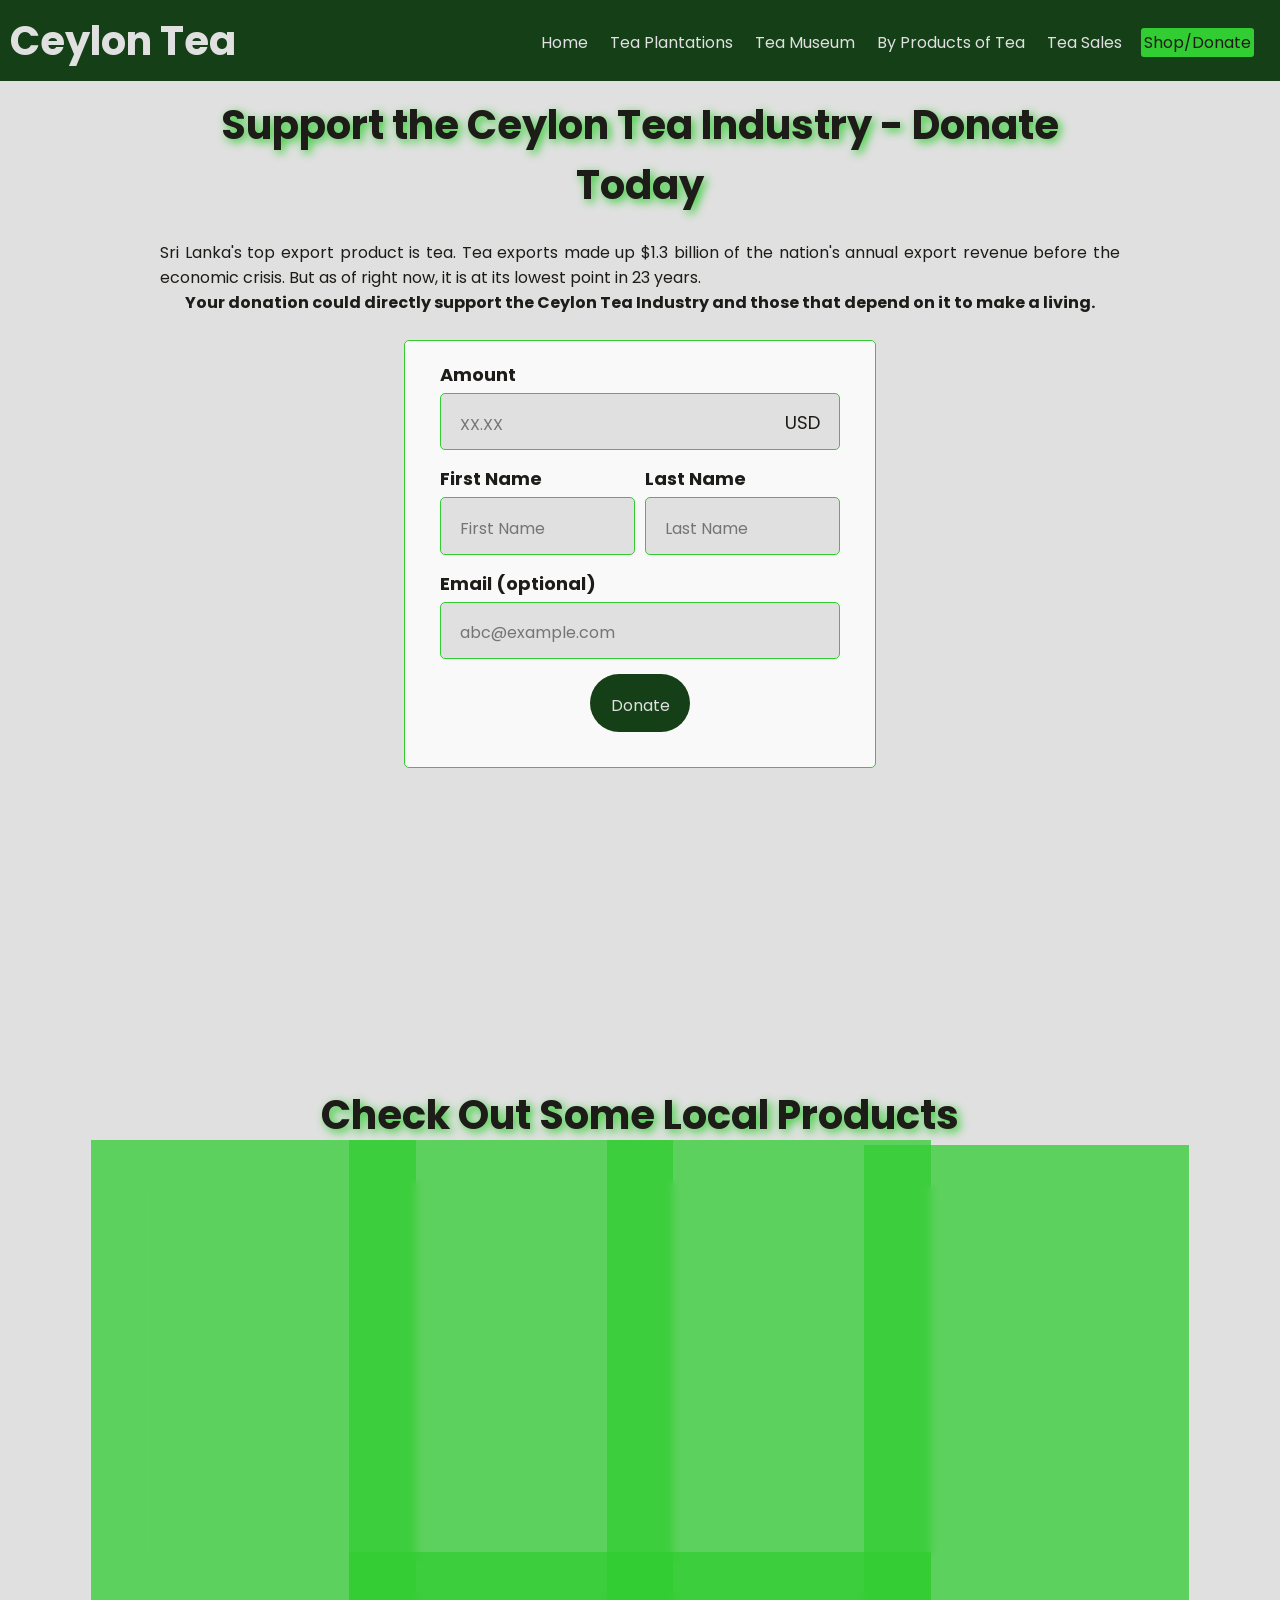
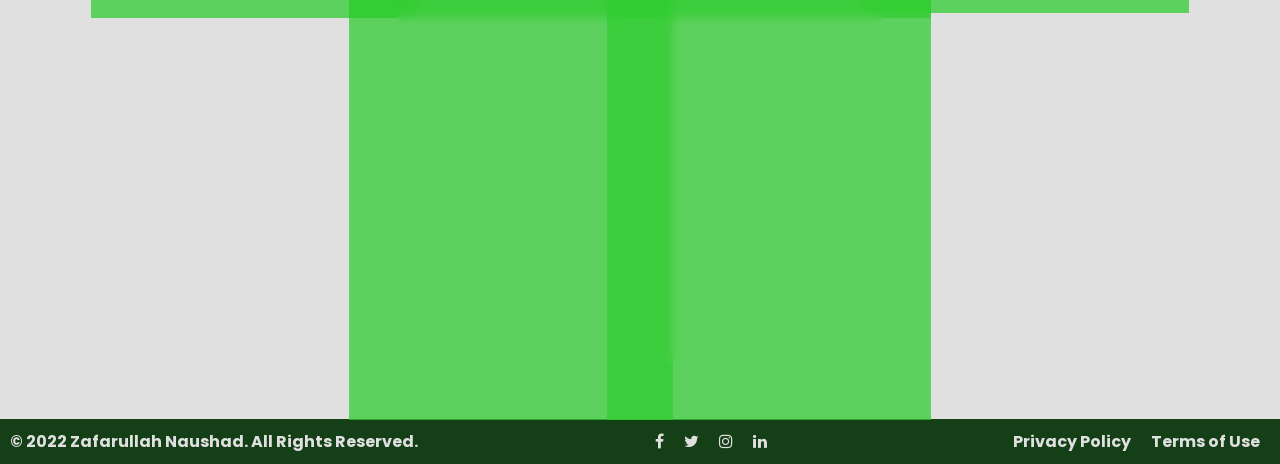
==== donate.html @ 71f16feb "Add files via upload" ====
<!DOCTYPE html>
<html lang="en">
  <head>
    <meta charset="UTF-8" />
    <meta http-equiv="X-UA-Compatible" content="IE=edge" />
    <meta name="viewport" content="width=device-width, initial-scale=1.0" />
    <link
      href="https://fonts.googleapis.com/css2?family=Poppins:wght@300&display=swap"
      rel="stylesheet"
    />
    <link rel="shortcut icon" type="Image/png" href="Images/favicon.png">
    <link rel="stylesheet" href="https://cdnjs.cloudflare.com/ajax/libs/font-awesome/4.7.0/css/font-awesome.min.css">
    <link rel="stylesheet" href="CSS/global.css" />
    <link rel="stylesheet" href="CSS/donate-style.css" />
    <title>Shop & Donate</title>
  </head>
  <body>
    <header>
      <h1 class="logo">Ceylon Tea</h1>
      <input type="checkbox" id="nav-toggle" class="nav-toggle" />
      <nav>
        <ul>
          <li><a href="index.html">Home</a></li>
          <li><a href="tea-plantations.html">Tea Plantations</a></li>
          <li><a href="tea-museum.html">Tea Museum</a></li>
          <li><a href="by-products.html">By Products of Tea</a></li>
          <li><a href="tea-sales1.html">Tea Sales</a></li>
          <li><a href="donate.html" class="active">Shop/Donate</a></li>
        </ul>
      </nav>
      <label for="nav-toggle" class="nav-toggle-label">
        <span></span>
        <span></span>
        <span></span>
      </label>
    </header>
    <section class="first-section">
      <div class="content">
        <h1>Support the Ceylon Tea Industry - Donate Today</h1>
        <br />
        <p>
          Sri Lanka's top export product is tea. Tea exports made up $1.3
          billion of the nation's annual export revenue before the economic
          crisis. But as of right now, it is at its lowest point in 23 years.
        </p>
        <span
          >Your donation could directly support the Ceylon Tea Industry and
          those that depend on it to make a living.</span
        >
        <br />

        <div class="form-section">
          <form class="donate-form">
            <ul class="form">
              <li class="form-item">
                <label for="amount">Amount</label>
                <div class="prefixed-input">
                  <div class="input-prefix">USD</div>
                  <input type="text" name="amount" placeholder="XX.XX" required=""/>
                </div>
                <li class="form-item-group">
                  <ul class="horizontal-fields">
                    <li class="form-item"> 
                      <label for="fName">First Name</label>
                      <input type="text" name="fName" placeholder="First Name" required=""/>
                    </li>
                    <li class="form-item"> 
                      <label for="lName">Last Name</label>
                      <input type="text" name="lName" placeholder="Last Name" required=""/>
                    </li>
                  </ul>
                </li>
              </li>
              <li class="form-item">
                <label for="email">Email (optional)</label>
                <div class="input-wrapper">
                  <input type="email" name="email" placeholder="abc@example.com"/>
                </div>
              </li>
              <li class="form-item buttons">
                <input type="submit" value="Donate"/>
              </li>
            </ul>
          </form>
        </div>
      </div>
    </section>
    <section class="second-section">
      <h1>Check Out Some Local Products</h1>
      <div class="products">
        <div class="product">
          <img src="Images/ceramic-mug-father.webp" alt="" />
          <h3>Handmade Ceramic Mug for Father</h3>
          <p><span>Price: </span>Rs. 950.00</p>
          <a href="">Buy Now</a>
        </div>
        <div class="product">
          <img src="Images/ceramic-mug-mother.webp" alt="" />
          <h3>Handmade Ceramic Mug for Mother</h3>
          <p><span>Price: </span>Rs. 950.00</p>
          <a href="">Buy Now</a>
        </div>
        <div class="product">
          <img src="Images/fridge-magnet.webp" alt="" />
          <h3>Wooden Refrigerator Elephant Magnet</h3>
          <p><span>Price: </span>Rs. 250.00</p>
          <a href="">Buy Now</a>
        </div>
        <div class="product">
          <img src="Images/lacquered flower vase.webp" alt="" />
          <h3>Lacquered Flower Vase</h3>
          <br />
          <p><span>Price: </span>Rs. 1,650.00</p>
          <a href="">Buy Now</a>
          <!-- 1650 -->
        </div>
        <div class="product">
          <img src="Images/traditional-mask.webp" alt="" />
          <h3>Traditional Mask (Dala Gara)</h3>
          <br />
          <p><span>Price: </span>Rs. 2,800.00</p>
          <a href="">Buy Now</a>
        </div>
        <div class="product">
          <img src="Images/wooden-elephant.webp" alt="" />
          <h3>Wooden Elephant (Attonia 3)</h3>
          <br />
          <p><span>Price: </span>Rs. 1,450.00</p>
          <a href="">Buy Now</a>
        </div>
      </div>
    </section>
    <footer>
      <div class="footer">
          <p>&copy; 2022 Zafarullah Naushad. All Rights Reserved.</p>
      </div>
      <div class="footer">
          <p><a href="#"><i class="fa fa-facebook"></i></a></p>
          <p><a href="#"><i class="fa fa-twitter"></i></a></p>
          <p><a href="#"><i class="fa fa-instagram"></i></a></p>
          <p><a href="#"><i class="fa fa-linkedin"></i></a></p>
      </div>
      <div class="footer">
          <p><a href="#">Privacy Policy</a></p>
          <p><a href="#">Terms of Use</a></p>
      </div>
      <!-- References
      Ceylon Stores. (n.d.). Shop. [online] Available at: https://ceylonstores.lk/shop/. -->
  </footer>
  </body>
</html>
---- CSS/global.css ----
:root{
    --light-text-color: #E0E0E0;
    --dark-text-color: #1E1C18;
    --first-color: #143F17;
    --second-color: #32CD32;
	--heading-size: 30px;
	--sub-heading-size: 20px;
	--text-size: 14px;
}

*{
    padding: 0px;
	margin: 0px;
	box-sizing: border-box;
	font-family: 'Poppins', sans-serif;
	scroll-behavior: smooth;
}

body {
  background: var(--light-text-color);
}
/* Navigation */

header {
    padding: 10px;
    background: var(--first-color);
    position: fixed;
    z-index: 10;
    width: 100%;
}

.logo {
    color: var(--light-text-color);
    font-size: var(--heading-size);
}

.nav-toggle {
    display: none;
}

.nav-toggle-label {
    position: absolute;
    top: 0;
    right: 0;
    height: 100%;
    margin: 0 1em;
    display: flex;
    justify-content: center;
    flex-direction: column;
}

.nav-toggle-label span{
    display: block;
    margin: 3px 0;
    background: white;
    height: 3px;
    width: 30px;
    border-radius: 2px;
    position: relative;
}

nav {
    position: absolute;
    text-align: center;
    line-height: 40px;
    top: 100%;
    left: 0;
    background-image: linear-gradient(180deg, rgb(20,63,23), rgba(50,205,50,0.512), rgba(255,255,255,0.49)),url(../Images/background.jpg);
    width: 100%;
    transform: scale(1, 0);
    transform-origin: top;
    transition: transform .4s ease-in-out;
}

nav ul {
    list-style: none;
}

nav ul li {
    margin-bottom: 1em;
    margin-right: 1em;
}

nav ul li a {
    padding: 3px;
    color: var(--light-text-color);
    text-decoration: none;
    font-size: 16px;
    border-radius: 3px;
    transition: .5s;
}

nav ul li .active, nav a:hover{
    color: var(--second-color);
}

.nav-toggle:checked ~ nav {
    transform: scale(1, 1);
}

.nav-toggle:checked ~ nav a {
    opacity: 1;
    transition: opacity 250ms ease-in-out 250ms;
}
footer{
    font-weight: bold;
    color: var(--light-text-color);
    background: var(--first-color);
    font-size: 12px;
    width: 100%;
    display: flex;
    flex-direction: column-reverse;
    justify-content: space-between;
    align-items: center;
    padding: 10px;
}
.footer{
    display: flex;
    justify-content: space-around;
}
.footer a{
    padding: 0 10px;
	text-decoration: none;
	color: var(--light-text-color);
    font-size: var(--text-size);
}
.footer .active, .footer a:hover{
    text-decoration: underline;
	color: var(--second-color);
	transition: 0.4s;
}
@media only screen and (min-width: 400px) {
    footer{
        font-size: 16px;
    }
}
@media only screen and (min-width: 900px) {
    footer{
        flex-direction: row;
    }
}
@media only screen and (min-width: 1024px) {
    .nav-toggle-label {
        display: none;
    }
    header {
        display: flex;
        justify-content: space-between;
        align-items: center;
    }
    nav{
        all: unset;
        margin-top: 20px;
    }
    nav ul{
        display: flex;
    }
    nav ul li .active, nav a:hover{
        background: var(--second-color);
        color: var(--dark-text-color);
    }
}
---- CSS/donate-style.css ----
.first-section {
  position: relative;
  top: 65px;
  width: 100%;
  display: flex;
  justify-content: space-around;
  align-items: center;
}
.first-section .content {
  width: 75%;
  text-align: center;
  display: flex;
  flex-direction: column;
  align-items: center;
  padding-bottom: 25px;
  color: var(--dark-text-color);
  margin-top: 30px;
}
.first-section .content h1 {
  font-size: var(--heading-size);
  text-shadow: 3px 3px 10px var(--second-color);
}
.first-section .content p {
  text-align: justify;
}
.first-section .content span {
  text-align: center;
  font-size: var(--text-size);
  font-weight: bold;
}
.form-section {
  background: #f5f5f5;
  color: var(--dark-text-color);
  font-weight: 400;
  font-size: 18px;
  font-style: normal;
}
.form-section ul {
  list-style-type: none;
}
.form-section .form {
  background-color: rgba(255, 255, 255, 0.8);
  border: 1px solid var(--second-color);
  border-radius: 5px;
  padding: 20px 35px;
  position: absolute;
  left: 50%;
  transform: translateX(-50%);
  margin-bottom: 15rem;
}
.form-section .form-item {
  margin-bottom: 15px;
  position: relative;
}
input {
  padding: 1.1rem 1.2rem 0.8rem;
  appearance: none;
  border-radius: 5px;
  font-size: var(--text-size);
}
.input:focus {
  outline: none;
}
.input-wrapper {
  position: relative;
}
input:not([type="submit"]):not([type="reset"]) {
  width: 100%;
  background-color: var(--light-text-color);
  border: 1px solid var(--second-color);
}
.horizontal-fields {
  width: 100%;
  display: flex;
  justify-content: space-between;
}
.horizontal-fields .form-item {
  width: 195px;
}
.horizontal-fields .form-item:first-of-type{
  margin-right: 10px;
}
.horizontal-fields .form-item input {
  width: 100%;
}
input[type="submit"] {
  border: 1px solid transparent;
  color: var(--light-text-color);
  cursor: pointer;
  border-radius: 60px;
  background: var(--first-color);
  transition: all 0.4s;
}
input[type="submit"]:hover {
  background: var(--second-color);
  color: var(--dark-text-color);
}
.prefixed-input {
  position: relative;
}
.input-prefix {
  position: absolute;
  top: 28%;
  right: 20px;
}
label {
  display: block;
  margin-bottom: 5px;
  font-weight: bold;
  text-align: left;
}
.second-section {
  padding: 20px 8%;
  position: relative;
  margin-top: 85vh;
}
.second-section h1 {
  font-size: var(--heading-size);
  text-align: center;
  color: var(--dark-text-color);
  text-shadow: 3px 3px 10px var(--second-color);
}
.second-section .products {
  width: 100%;
  padding: 20px;
  display: flex;
  align-items: center;
  justify-content: center;
  flex-wrap: wrap;
}
.second-section .products .product {
  width: 100%;
  display: flex;
  flex-direction: column;
  align-items: center;
  margin: 15px;
  text-align: center;
  background: rgba(50, 205, 50, 0.75);
  box-shadow: 0 8px 32px 0 rgba(31, 38, 135, 0.4);
  backdrop-filter: blur(5px);
  -webkit-backdrop-filter: blur(5px);
  border-radius: 15px;
  border: 1px solid var(--first-color);
}
.second-section .products .product img {
  width: 100%;
  height: 175px;
  border-top-left-radius: 15px;
  border-top-right-radius: 15px;
}
.second-section .products .product h3 {
  margin: 5px 0;
  font-size: var(--sub-heading-size);
  color: var(--dark-text-color);
  text-align: center;
}
.second-section .products .product p span {
  font-weight: bold;
}
.second-section a {
  text-decoration: none;
  color: var(--light-text-color);
  font-size: var(--text-size);
  font-weight: bold;
  border-radius: 45px;
  padding: 15px 20px;
  margin-bottom: 10px;
  background: rgba(20, 63, 23, 0.6);
}
.second-section a:hover {
  letter-spacing: 3px;
  text-shadow: 3px 3px 10px var(--light-text-color);
  transition: 0.5s;
}
@media only screen and (min-width: 400px) {
  :root {
    --heading-size: 40px;
    --sub-heading-size: 22px;
    --text-size: 14px;
  }
  .second-section .products .product {
    width: 75%;
  }
}
@media only screen and (min-width: 650px) {
  :root {
    --heading-size: 40px;
    --sub-heading-size: 22px;
    --text-size: 14px;
  }
  .second-section .products .product {
    width: 40%;
  }
}
@media only screen and (min-width: 900px) {
  :root {
    --heading-size: 40px;
    --sub-heading-size: 24px;
    --text-size: 16px;
  }
  .second-section .products .product {
    width: 22%;
  }
}
/* Form  Responsive */
@media only screen and (max-width:500px){
  .form-section .form{
    width: 90%;
  }
  .horizontal-fields {
    flex-wrap: wrap;
  }
  .horizontal-fields .form-item {
    width: 100%;
  }
  .horizontal-fields .form-item:first-of-type{
    margin-right: 0;
  }
  .second-section {
    margin-top: 100vh;
  }
}
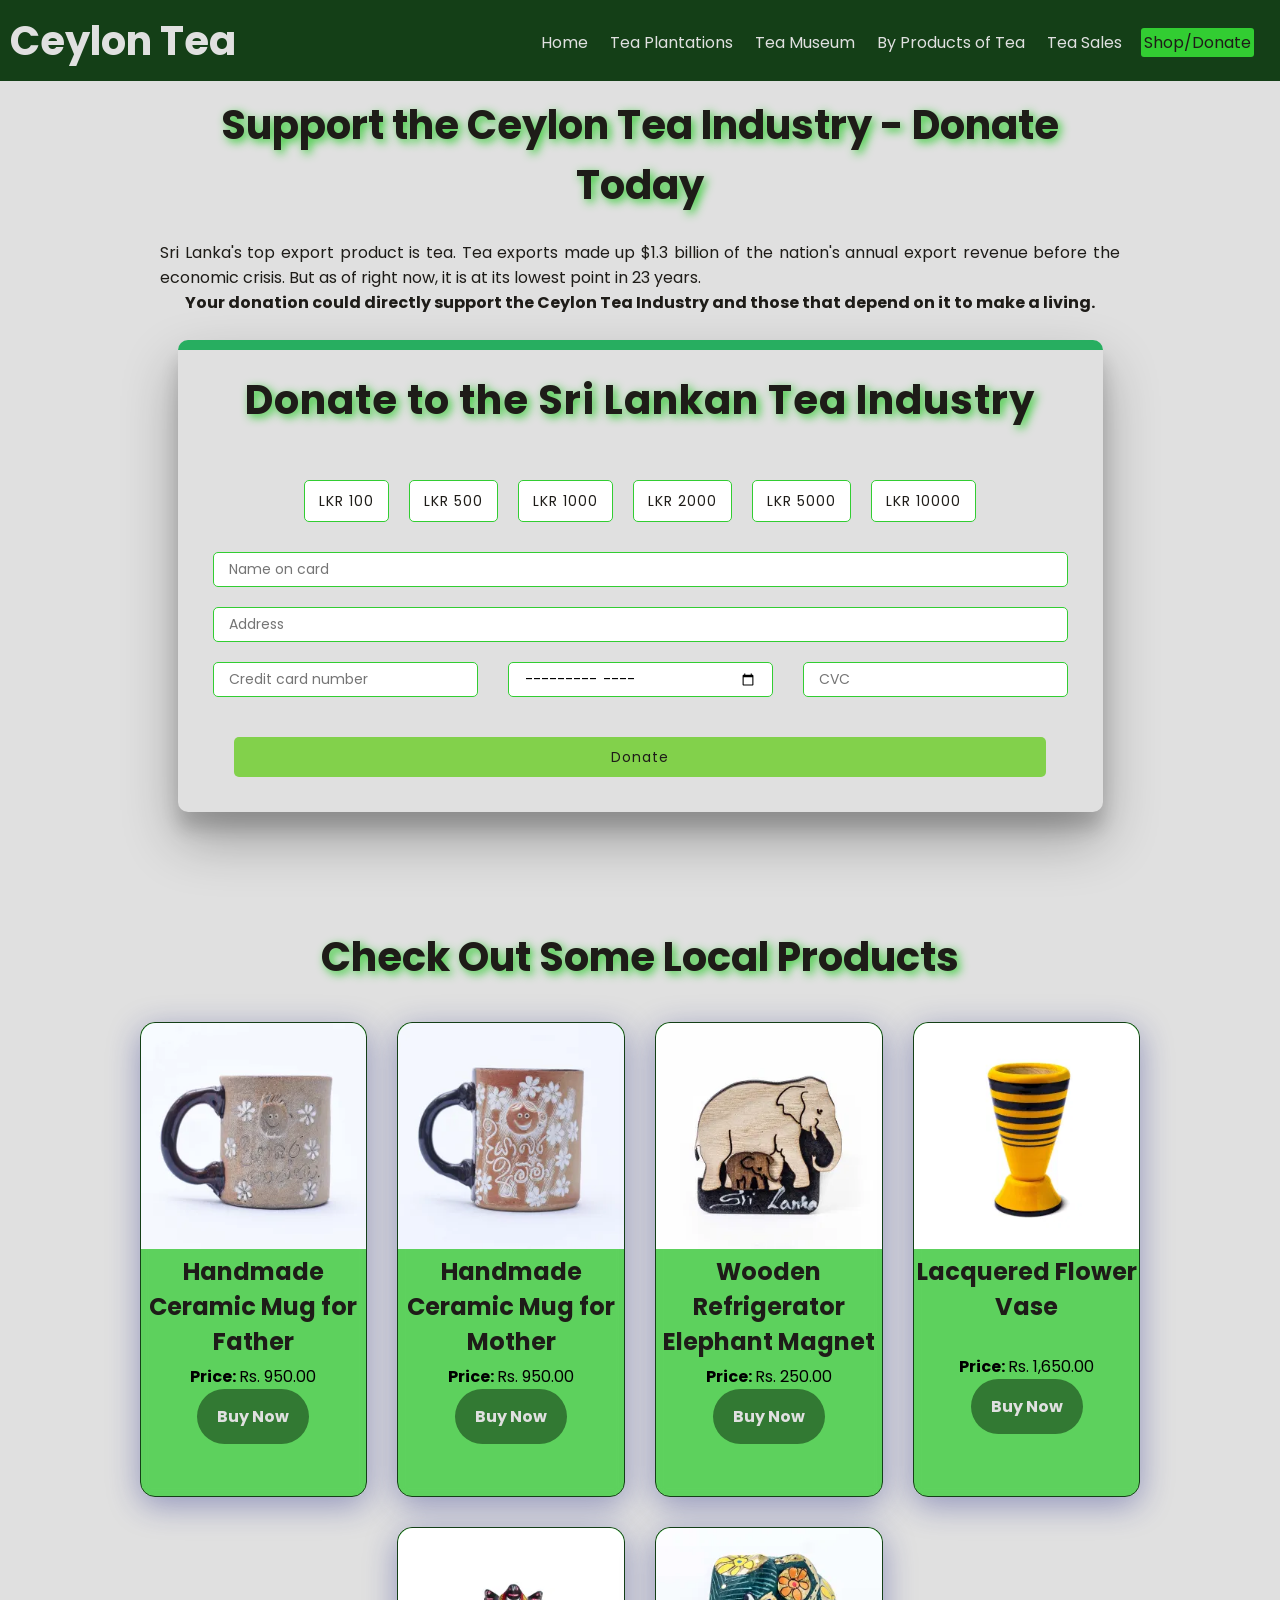
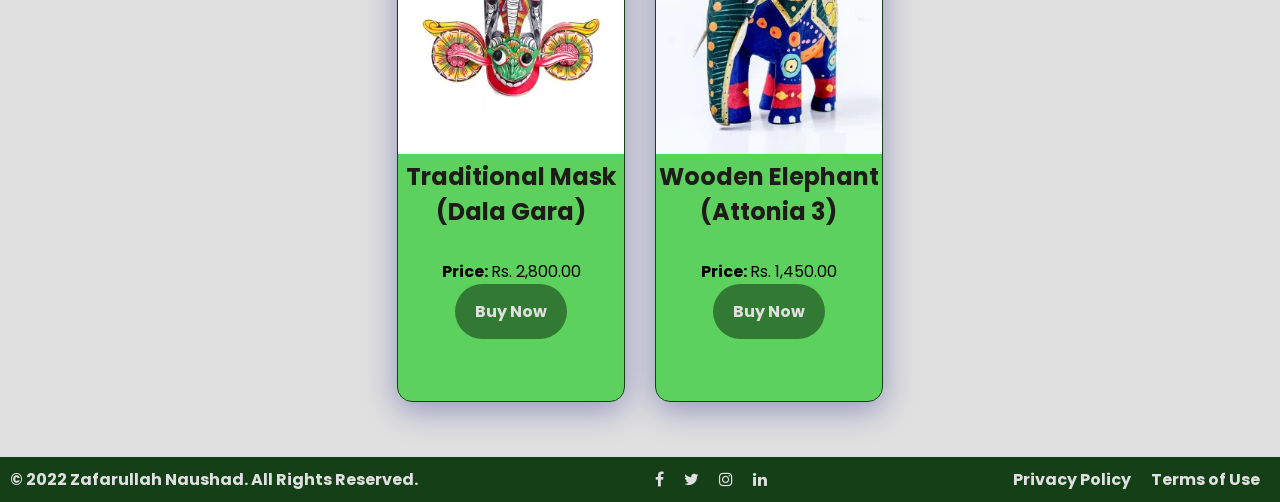
==== commit f058bdce: "Add files via upload" ====
--- a/donate.html
+++ b/donate.html
@@ -50,38 +50,43 @@
         <br />
 
         <div class="form-section">
-          <form class="donate-form">
-            <ul class="form">
-              <li class="form-item">
-                <label for="amount">Amount</label>
-                <div class="prefixed-input">
-                  <div class="input-prefix">USD</div>
-                  <input type="text" name="amount" placeholder="XX.XX" required=""/>
+          <div class="card-form">
+            <form class="deposit">
+              <div class="form-indicator"></div>
+              <div class="form-body">
+                <div class="row">
+                  <h1>Donate to the Sri Lankan Tea Industry</h2>
                 </div>
-                <li class="form-item-group">
-                  <ul class="horizontal-fields">
-                    <li class="form-item"> 
-                      <label for="fName">First Name</label>
-                      <input type="text" name="fName" placeholder="First Name" required=""/>
-                    </li>
-                    <li class="form-item"> 
-                      <label for="lName">Last Name</label>
-                      <input type="text" name="lName" placeholder="Last Name" required=""/>
-                    </li>
-                  </ul>
-                </li>
-              </li>
-              <li class="form-item">
-                <label for="email">Email (optional)</label>
-                <div class="input-wrapper">
-                  <input type="email" name="email" placeholder="abc@example.com"/>
+                <div class="row">
+                  <p id="donation"></p>
                 </div>
-              </li>
-              <li class="form-item buttons">
-                <input type="submit" value="Donate"/>
-              </li>
-            </ul>
-          </form>
+                <div class="row">
+                  <div class="form-block">
+                    <div class="button" id="1" onclick="setValue(this)">LKR 100</div>
+                    <div class="button" id="2" onclick="setValue(this)">LKR 500</div>
+                    <div class="button" id="3" onclick="setValue(this)">LKR 1000</div>
+                    <div class="button" id="4" onclick="setValue(this)">LKR 2000</div>
+                    <div class="button" id="5" onclick="setValue(this)">LKR 5000</div>
+                    <div class="button" id="6" onclick="setValue(this)">LKR 10000</div>
+                  </div>
+                </div>
+                <div class="row">
+                  <input type="text" id="name" placeholder="Name on card">
+                </div>
+                <div class="row">
+                  <input type="text" id="address" placeholder="Address">
+                </div>
+                <div class="row">
+                  <input type="text" id="cc" maxlength="16" placeholder="Credit card number">
+                  <input type="month" id="date" min="2023-01">
+                  <input type="text" id="cvc" maxlength="4" placeholder="CVC">
+                </div>
+              </div>
+              <div class="form-footer">
+                <div class="btn" onclick="validate(this)">Donate</button>
+                </div>
+            </form>
+          </div>
         </div>
       </div>
     </section>
@@ -147,5 +152,6 @@
       <!-- References
       Ceylon Stores. (n.d.). Shop. [online] Available at: https://ceylonstores.lk/shop/. -->
   </footer>
+  <script src="Scripts/donate.js"></script>
   </body>
 </html>
--- a/CSS/global.css
+++ b/CSS/global.css
@@ -143,6 +143,9 @@
     .nav-toggle-label {
         display: none;
     }
+    nav{
+        background-image: none;
+    }
     header {
         display: flex;
         justify-content: space-between;
--- a/CSS/donate-style.css
+++ b/CSS/donate-style.css
@@ -29,90 +29,106 @@
   font-weight: bold;
 }
 .form-section {
-  background: #f5f5f5;
-  color: var(--dark-text-color);
-  font-weight: 400;
-  font-size: 18px;
-  font-style: normal;
-}
-.form-section ul {
-  list-style-type: none;
-}
-.form-section .form {
-  background-color: rgba(255, 255, 255, 0.8);
+  display: flex;
+  justify-content: center;
+  align-items: center;
+  letter-spacing: 1px;
+}
+
+.card-form {
+  border-radius: 10px;
+  box-shadow: 0 27px 55px 0 rgba(0, 0, 0, 0.3),
+    0 17px 17px 0 rgba(0, 0, 0, 0.15);
+}
+.card-form .form-indicator {
+  width: 100%;
+  display: flex;
+  align-items: center;
+  justify-content: center;
+  height: 0.5em;
+  font-size: 20px;
+  font-weight: bold;
+  background: #27ae60;
+  border-radius: 10px 10px 0 0;
+}
+.card-form .form-body {
+  padding: 10px;
+}
+.card-form .form-body .row {
+  display: flex;
+  justify-content: space-around;
+  padding: 10px;
+}
+.card-form .form-body .row h1,
+.card-form .form-body .row p{
+  text-align: center;
+  margin-bottom: 0;
+  margin-top: 0;
+}
+
+
+.card-form .form-body .row input[type="text"],
+.card-form .form-body .row input[type="month"] {
+  appearance: none;
+  width: 100%;
+  margin: 0 15px;
+  height: 35px;
+  padding: 5px 15px;
+  border-radius: 5px;
+  outline: none;
   border: 1px solid var(--second-color);
+  font-size: 14px;
+}
+.card-form .form-body .row .form-block{
+  display: flex;
+  justify-content: center;
+  flex-wrap: wrap;
+}
+.card-form .form-body .row .form-block .button {
+  text-align: justify;
+  line-height: 30px;
   border-radius: 5px;
-  padding: 20px 35px;
-  position: absolute;
-  left: 50%;
-  transform: translateX(-50%);
-  margin-bottom: 15rem;
-}
-.form-section .form-item {
-  margin-bottom: 15px;
-  position: relative;
-}
-input {
-  padding: 1.1rem 1.2rem 0.8rem;
-  appearance: none;
+  border: 1px solid var(--second-color);
+  padding: 5px 14px;
+  background: #fff;
+  margin: 10px;
+  font-size: 14px;
+  transition: 200ms background-color;
+  cursor: pointer;
+}
+.card-form .form-body .row .form-block .button:hover {
+  background-color: #82d14b;
+}
+.card-form .form-footer {
+  margin: 0 25px 15px 25px;
+  padding: 15px 10px;
+}
+
+.card-form .form-footer .btn {
+  text-align: center;
+  display: inline-block;
+  width: 95%;
+  line-height: 30px;
+  border: none;
   border-radius: 5px;
-  font-size: var(--text-size);
-}
-.input:focus {
-  outline: none;
-}
-.input-wrapper {
-  position: relative;
-}
-input:not([type="submit"]):not([type="reset"]) {
-  width: 100%;
-  background-color: var(--light-text-color);
-  border: 1px solid var(--second-color);
-}
-.horizontal-fields {
-  width: 100%;
-  display: flex;
-  justify-content: space-between;
-}
-.horizontal-fields .form-item {
-  width: 195px;
-}
-.horizontal-fields .form-item:first-of-type{
-  margin-right: 10px;
-}
-.horizontal-fields .form-item input {
-  width: 100%;
-}
-input[type="submit"] {
-  border: 1px solid transparent;
-  color: var(--light-text-color);
+  padding: 5px 10px;
+  background: #82d14b;
+  margin: 5px;
+  font-size: 14px;
+  transition: .2s all;
+}
+
+.card-form .form-footer .btn:hover {
+  background-color: var(--second-color);
+  letter-spacing: 3px;
+  text-shadow: 3px 3px 5px var(--dark-text-color);
   cursor: pointer;
-  border-radius: 60px;
-  background: var(--first-color);
-  transition: all 0.4s;
-}
-input[type="submit"]:hover {
-  background: var(--second-color);
-  color: var(--dark-text-color);
-}
-.prefixed-input {
-  position: relative;
-}
-.input-prefix {
-  position: absolute;
-  top: 28%;
-  right: 20px;
-}
-label {
-  display: block;
-  margin-bottom: 5px;
-  font-weight: bold;
-  text-align: left;
-}
+}
+
 .second-section {
   padding: 20px 8%;
   position: relative;
-  margin-top: 85vh;
+  margin-top: 15vh;
 }
 .second-section h1 {
   font-size: var(--heading-size);
@@ -130,6 +146,7 @@
 }
 .second-section .products .product {
   width: 100%;
+  height: 475px;
   display: flex;
   flex-direction: column;
   align-items: center;
@@ -144,7 +161,6 @@
 }
 .second-section .products .product img {
   width: 100%;
-  height: 175px;
   border-top-left-radius: 15px;
   border-top-right-radius: 15px;
 }
@@ -201,22 +217,4 @@
   .second-section .products .product {
     width: 22%;
   }
-}
-/* Form  Responsive */
-@media only screen and (max-width:500px){
-  .form-section .form{
-    width: 90%;
-  }
-  .horizontal-fields {
-    flex-wrap: wrap;
-  }
-  .horizontal-fields .form-item {
-    width: 100%;
-  }
-  .horizontal-fields .form-item:first-of-type{
-    margin-right: 0;
-  }
-  .second-section {
-    margin-top: 100vh;
-  }
 }
